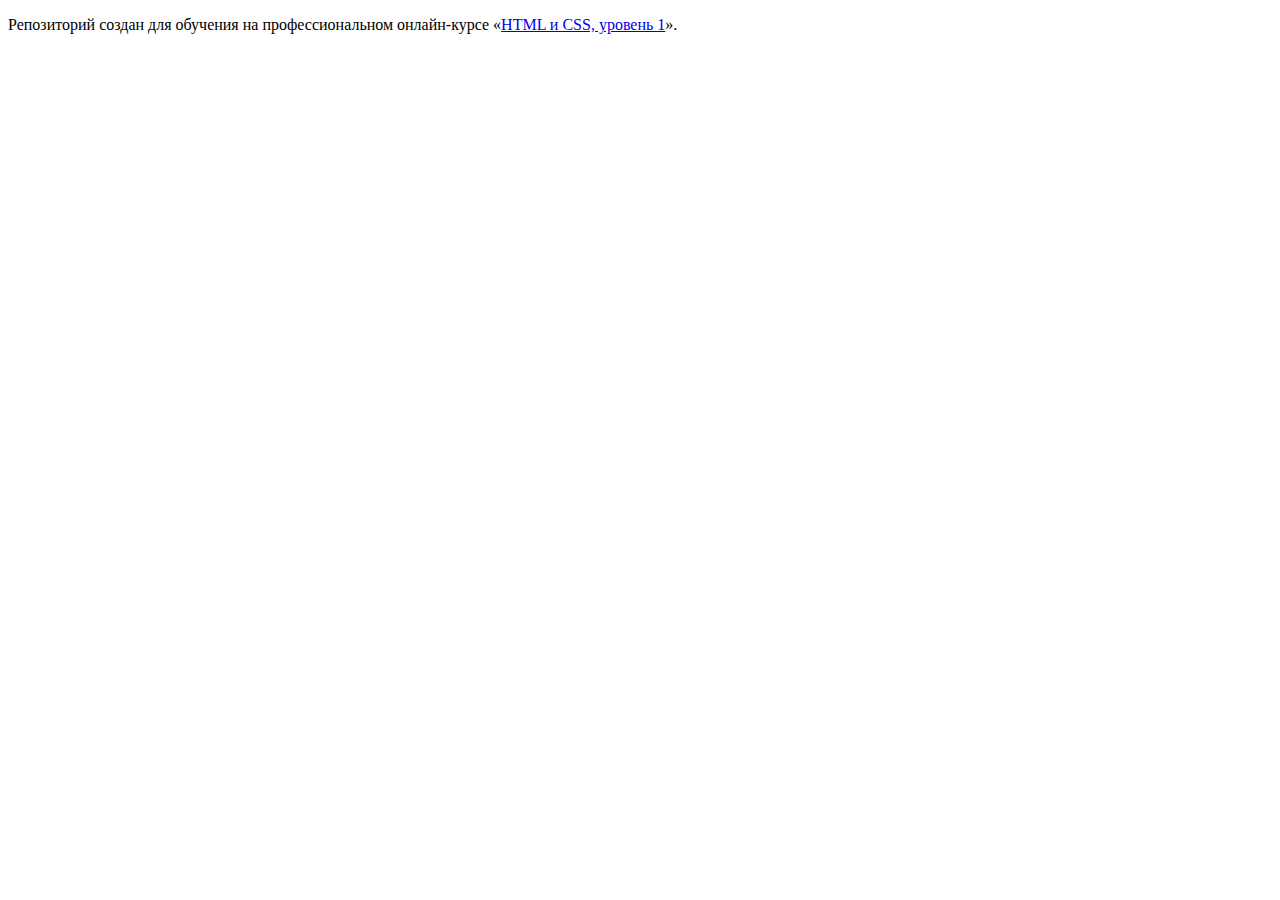
==== index.html @ 591a8232 ":hatching_chick:" ====
<!DOCTYPE html>
<html lang="ru">
  <head>
    <meta charset="utf-8">
    <title>HTML Academy: Седона</title>
  </head>
  <body>

    <p>Репозиторий создан для обучения на профессиональном онлайн‑курсе «<a href="https://htmlacademy.ru/intensive/htmlcss">HTML и CSS, уровень 1</a>».</p>

  </body>
</html>
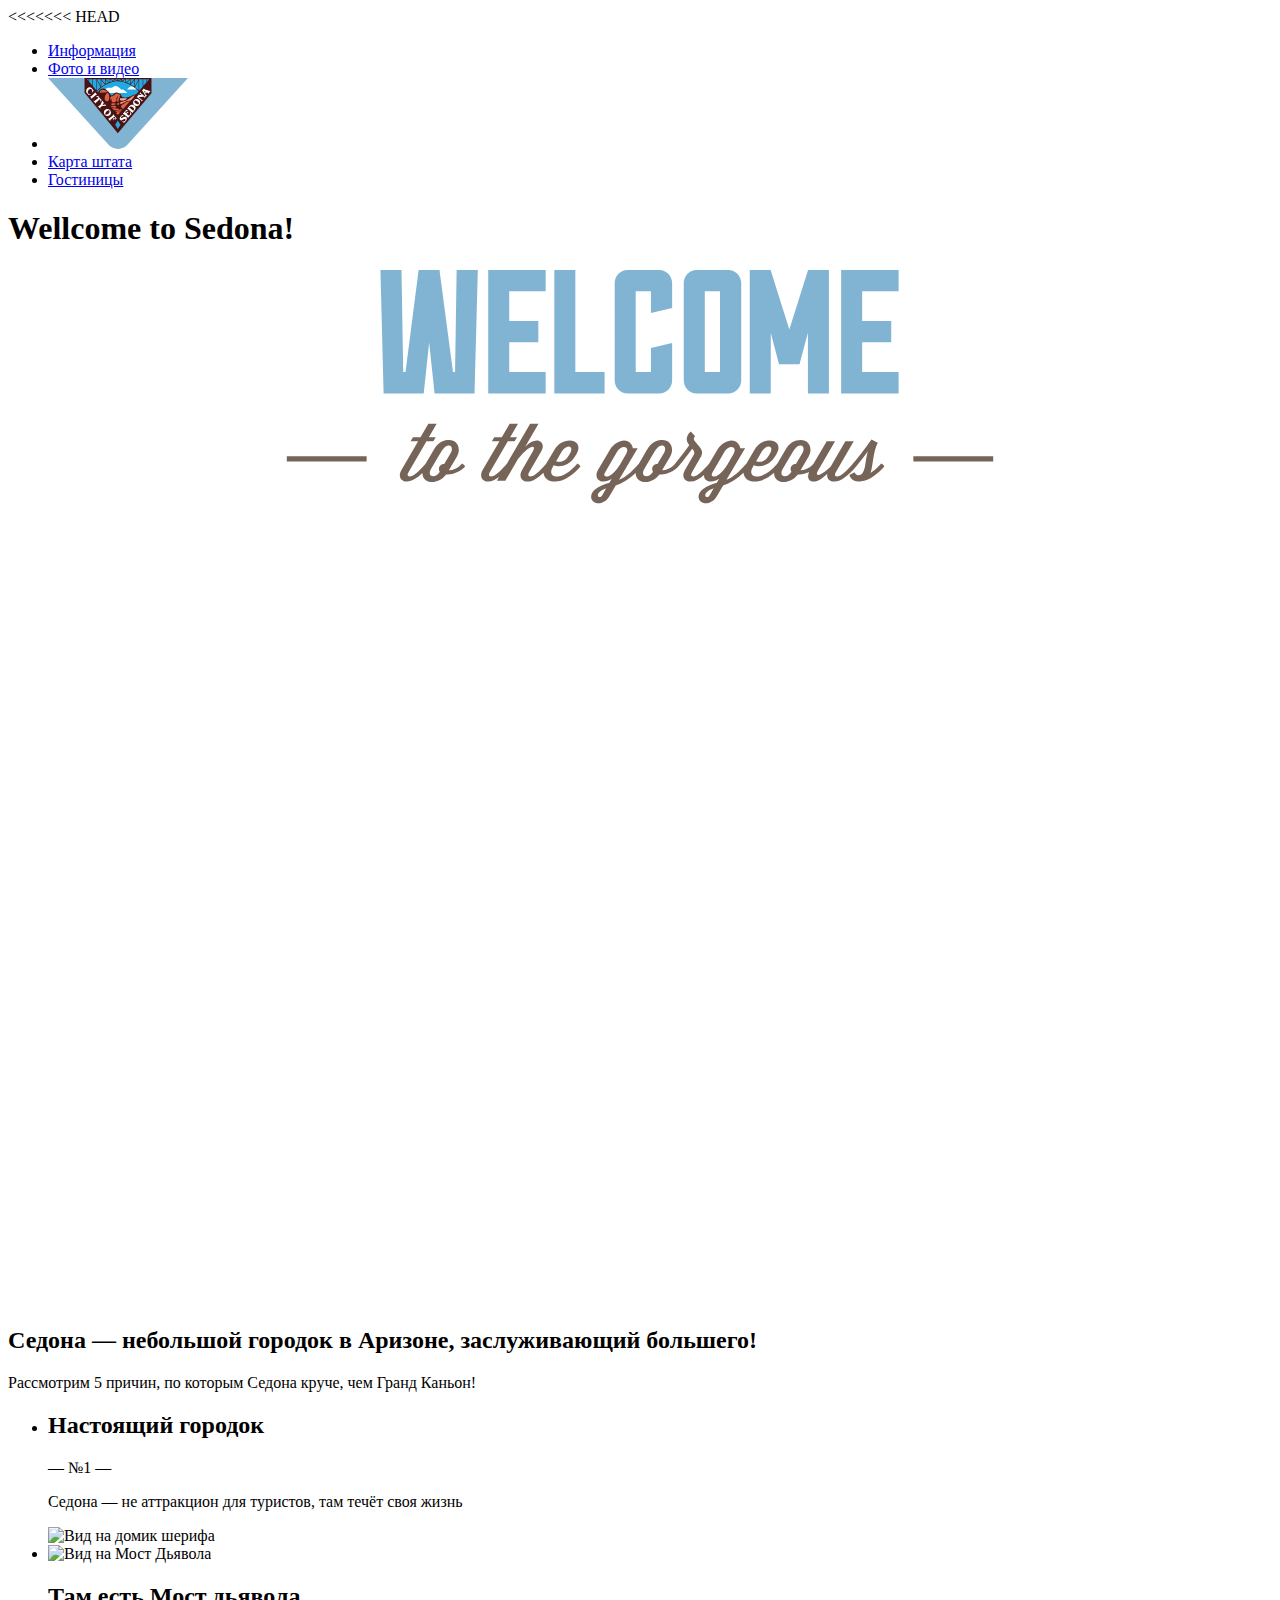
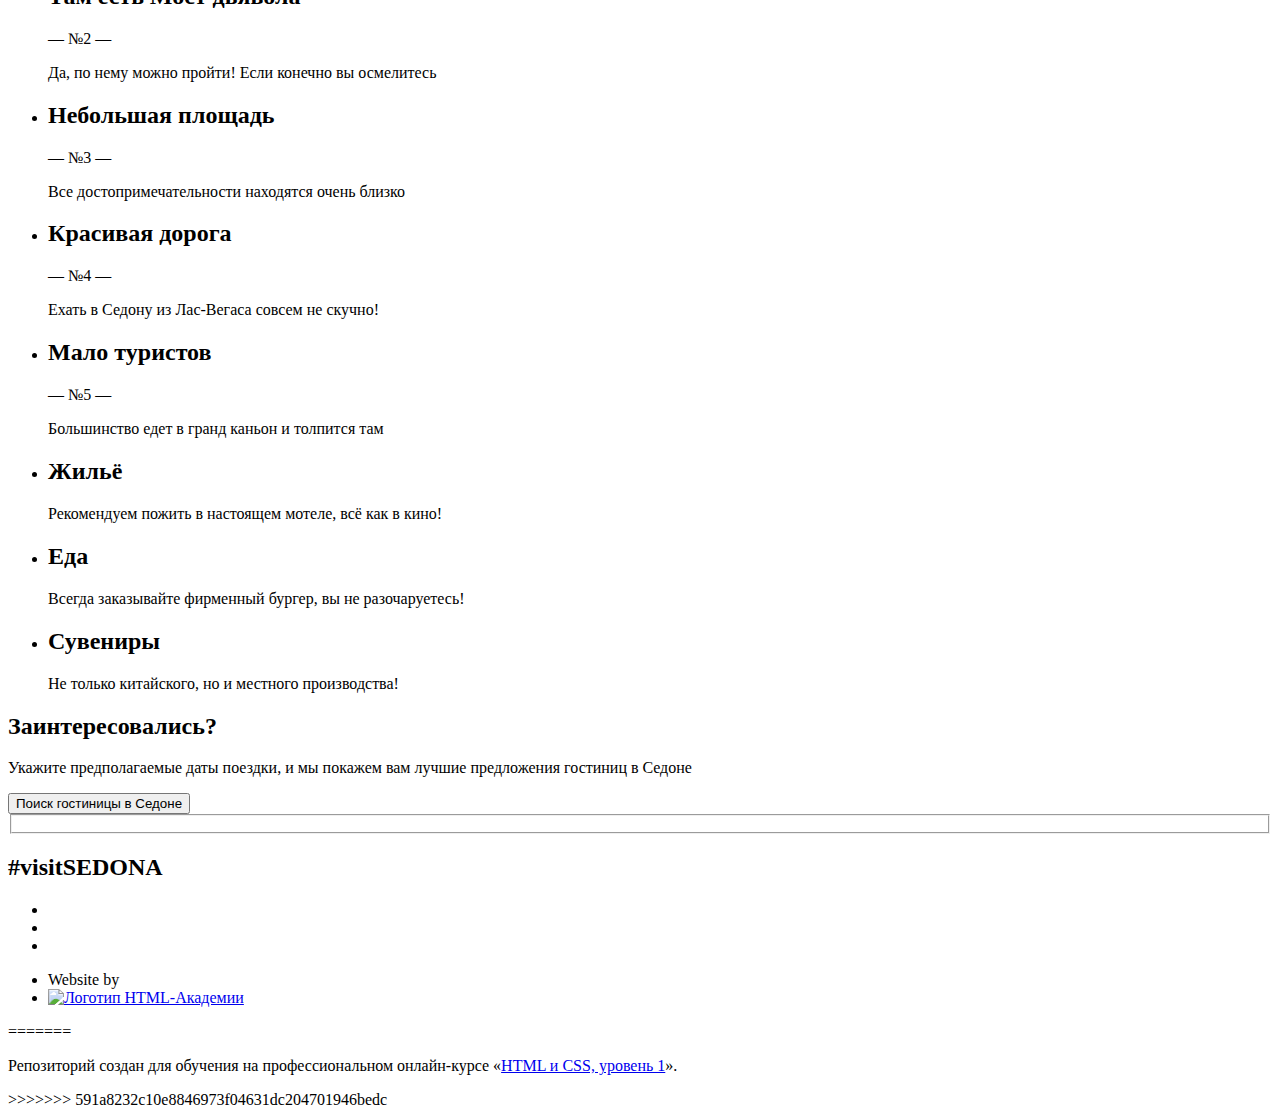
==== commit 1e31165c: "шрифты и лого" ====
--- a/index.html
+++ b/index.html
@@ -3,10 +3,140 @@
   <head>
     <meta charset="utf-8">
     <title>HTML Academy: Седона</title>
+<<<<<<< HEAD
+    <link rel="stylesheet" href="css/style.css">
+  </head>
+  <body>
+  	<header>
+  		<nav class="main-nav do-center">
+	  		<ul>
+	  			<li>
+	  				<a href="#">Информация</a>
+	  			</li>
+	  			<li>
+	  				<a href="#">Фото и видео</a>
+	  			</li>
+	  			<li>
+		  			<a class="sedona-logo" href="index.html">
+		  				<svg viewBox="0 0 138 70" xmlns="http://www.w3.org/2000/svg" width="140" height="71">
+						  <path d="M138 0H0l59.51 65.68c5.22 5.761 13.76 5.761 18.98 0z" fill="#81b3d3"/>
+						  <path d="M36.687.457l32.148 37.879 32.02-37.65z" fill="#23a9e1"/>
+						  <path d="M61.1 14.719h17.32c-1.29-.8-4.355-4.582-6.043-3.176-.137.115-4.871-5.744-7.982-2.921-2.713 2.466-3.973-.323-7.048 1.63-3.505 2.318 2.026 3.684 3.753 4.467m26.73-3.478l-9.86.054c3.896-4.5 5.647-4.018 9.86-.054" fill="#fff"/>
+						  <path d="M97.622 3.588V1.154h2.08zm-49.245 9.41l.09.083c.024-.024 2.327-2.511 5.983-4.964 3.367-2.259 8.592-4.944 14.383-4.912 5.778.028 11.077 2.722 14.506 4.977 3.665 2.41 6.027 4.84 6.132 4.95l-2.515 2.945c-4.488.616-7.702 3.945-12.077 3.217-2.205-.366-2.271-1.632-2.902-2.893-.484-.969-1.256-.846-2.263-1.24-.937-.366-1.479-1.128-3.351-.688-1.642.385-1.822 2.933-3.865 2.787-1.096-.079-1.175-1.621-2.755-3.596-4.09-4.915-7.892-4.235-10.547.308l19.638 23.33zM40.011 1.153V3.06l-1.604-1.906zm53.876 0h3.227v3.03L93.887 7.96zM89.832 12.61V1.154h3.546v7.404l-3.5 4.098a.966.966 0 0 0-.046-.046m-.508-10.389v9.894a41.051 41.051 0 0 0-3.557-2.986zm-4.165-.358v6.819c-.463-.334-.95-.673-1.465-1.012-.664-.438-1.4-.892-2.194-1.34zm-4.312-.133v4.24a32.83 32.83 0 0 0-3.12-1.474zm.508-.576h3.727l-3.727 4.55zm4.312 0H89.3l-3.634 7.06zm-8.797 0h3.86L77.2 4.282c-.109-.042-.221-.081-.331-.122V1.154zm-.509.417v2.403a25.927 25.927 0 0 0-3.1-.887zm-4.203.042v1.26a21.458 21.458 0 0 0-2.179-.252zm-6.766-.039l2.248 1.042c-.762.043-1.512.13-2.248.253zm-4.12-.003l3.065 1.498c-1.06.229-2.083.528-3.066.875zm3.61 1.2l-3.304-1.617h3.305zm3.566-.342l-2.754-1.275h2.754zm.609-1.275h2.881l-2.881 1.334zm3.759 0h3.24l-3.24 1.584zM60.405 4.265l-3.51-3.11h3.869V4.13l-.359.135m-3.618-2.527l3.093 2.741a31.493 31.493 0 0 0-3.093 1.489zm-4.312.128l3.64 4.48a35.89 35.89 0 0 0-3.64 2.41zm-4.165.358l3.586 6.974a37.772 37.772 0 0 0-3.586 3.151zm3.656 6l-3.634-7.07h3.634zm4.312-2.485l-3.726-4.585h3.726zM43.747 7.497L40.52 3.664v-2.51h3.227zm.508-6.343H47.8v11.16l-3.546-4.212zm24.8-1.153H36v14.582L68.836 54.52l.22-.275L102 15.04V0z" fill="#491213"/>
+						  <path d="M66.227 46.026l2.61-4.22 2.598 4.22-2.598 4.23z" fill="#23a9e1"/>
+						  <path d="M74.218 30.556c-3.433-2.02-2.564-3.523.23-4.925 1.462-.734 4.754-3.38 6.133-2.499l-6.363 7.424m-2.334 2.517c-2.046-.095-4.33-.365-6.262.055 1.207.302 4.151 1.165 1.41 1.894.983 1.407 2.578 1.317 3.624.082-.425-.209-.655-.466-1.007-.686 1.085-.196 2.1-.822 2.235-1.345m1.235-1.574c-.933-.796-1.877-.84-2.746 0-1.165-2.137-5.4-1.421-7.379-1.72 1.065 2.614 9.65 3.102 10.124 1.72m-6.773-2.151c-1.565-.485-6.84-.364-3.388-1.794 1.065-.441 6.593.063 3.388 1.794m1.912-3.03c-.477-1.077.365-2.36 1.74-1.428 1.199.813-.552 2.017-1.74 1.428m-2.836.091c-2.265.679-5.273-.784-1.63-1.52 2.261-.456 4.666.506 1.63 1.52.091-.027-.084.028 0 0m-2.665-6.234c-.545 1.624-1.533 1.927-1.423-.045.126-2.274 1.609-1.729 3.2-2.6 1.324-.726 2.038-3.385 4.31-1.795 1.014.71 2.176.116 2.5 1.19-.016-.054-2.95 6.692-1.318 6.692-3.22 0-1.8-3.845-.568-6.426-1.198.574-3.143 4.341-1.546 4.961-.831 1.095-3.372 2.561-4.696 1.492-1.006-.81-.447-2.158-.459-3.47m-3.963 2.811c-5.596-.046-1.813-8.648.091-8.128 2.19.696 1.944 8.194-.091 8.128m-6.17-8.146c-2.624-.109-1.526-2.567.257-3.121 1.695-.528 5.25 1.114 6.39 2.205-1.808.555-4.146.476-6.134.568-.146-2.026-.62-1.32-.512.348" fill="#dc6243"/>
+						  <path d="M71.774 25.832c-2.908-2.987 4.342-2.712 5.51-3.763.85.284 6.99-5.377 8.485-5.025-1.074 1.26-3.388 5.282-5.047 5.282-1.275 0-2.565-.19-3.552.718-1.444 1.33-3.837 2.006-5.396 2.788" fill="#f49774"/>
+						  <path d="M72.727 22.18c-1.592.856-3.098-2.536-.349-2.206 1.826.22 3.676-.154 5.42.147-1.251 1.487-3.056 2.306-5.071 2.059" fill="#f4b1a4"/>
+						  <path d="M51.113 20.935c.333.401.578.834.523 1.374-.038.375-.607 1.006-.175 1.198l1.455-1.84c-.39-.098-3.482-3.796-3.532-4.201l-2.051 1.126c.106.429.84.003 1.203.03.538.038.926.363 1.268.747-1.12.94-3.85 3.257-4.138 3.305-.146.023-.706-.39-.714-.037-.004.17.553.659.659.786l1.447 1.722c.401-.183-.072-.475.133-.807.15-.243 3.181-2.77 3.922-3.403m-3.423-4.531c.287-.062.405.282.622-.036l-1.59-1.894c-.241-.287-.546-.595-.459.012.058.409-3.969 3.677-4.215 3.778-.31.128-.492-.27-.72.063.475.564.948 1.129 1.424 1.693.16.19.309.397.485.573.22.22.135-.437.145-.38-.06-.333.342-.616.555-.797 1.004-.884 3.505-2.979 3.753-3.012m-5.694-.595c-1.147.34-2.37-.107-2.731-1.326-.353-1.191.398-2.439 1.344-3.117.935-.67 2.33-.63 2.84.544.224.52.102 1.108-.061 1.625-.105.328-.388.649.035.836.56-.711 1.118-1.421 1.676-2.133-.684-.41-.985-1.092-1.493-1.684-.572-.696-1.34-1.35-2.26-1.483-1.864-.264-3.62 1.66-3.762 3.405-.089.946.242 1.849.808 2.597.487.645 1.213 1.054 1.581 1.788.17.062 1.756-.67 2.133-.815-.033-.072-.057-.178-.11-.237-.494.146 0 0 0 0m25.512 23.636c-.747-.499-2.613-3.044-2.969-3.468l-.213-.253c-.007-.01-.185.145-.16.124-.112.094.086.372-.034.56-.515.806-3.738 3.236-3.905 3.352-.36.25-.756-.103-.967.206.467.554 1.805 2.3 1.96 2.325.311.05.096-.53.136-.649.08-.24 1.71-1.588 2.304-2.084.218-.183.447.276.577.468.212.315.307.65.193 1.019-.075.24-.465.597-.162.762.402-.47 1.533-1.788 1.696-1.98.164-.19-.367-.023-.304-.056-.24.124-.466.153-.69-.018-.063-.047-.707-.702-.643-.757.28-.235.623-.625.984-.714.56-.138 1.027.984 1.11 1.382.078.375.067.77-.05 1.136-.08.251-.316.452.012.604l1.383-1.896a.463.463 0 0 1-.258-.063c-.083-.056.09.045 0 0m-9.227-8.921a3.35 3.35 0 0 0-1.977.793c-1.43 1.203-1.616 3.275-.492 4.753 1.292 1.702 3.374 1.895 5.059.694 1.43-1.205 1.612-3.282.5-4.766-.758-1.01-1.932-1.54-3.09-1.474zm1.19 1.386c.949-.108 1.503.799 1.099 1.768-.42.98-1.43 1.989-2.424 2.38-1.18.465-2.011-.537-1.531-1.657.422-.984 1.43-1.983 2.426-2.38.15-.059.294-.095.43-.11zm-2.783-4.63c.308.038.601.356.824.027l-1.447-1.712c-.386.174.03.356-.126.63-.158.277-1.662.507-2.062.578.146-.418.58-1.698.752-1.84.353-.29.573.28.832-.092l-1.78-2.112c-.2-.238-.362-.667-.636-.441.024-.02.003.955-.058 1.125-.056.153-.608 2.361-1.25 2.901-.32.27-1.453 1.256-1.755 1.362-.35.122-.535-.389-.792-.025l1.617 1.92c.082.096.391.56.498.58.339.06.04-.58.074-.706.098-.28 1.623-1.765 2.27-1.856.948-.133 2.077-.455 3.039-.34.22.027-.229-.028 0 0m24.239 6.77c.124.421.194.865.14 1.305-.07.566-.636 1.898-1.411 1.519-.76-.373-1.425-1.122-2.07-1.657.52-.608.978-1.135 1.853-.84.24.08.446-.024.194-.17-.263-.153-2.022-1.276-2.117-1.169-.175.202.343.564.143.957-.148.29-.396.54-.605.79-.467-.394-1.248-.813-.685-1.464.352-.428.811-.76 1.361-.87.368-.075 1.195.252 1.302-.146-.705-.34-1.41-.677-2.115-1.016.115.52-2.173 2.937-2.681 3.548-.074.088-.427.395-.431.517-.006.278.403.062.427.054.315-.116 4.424 3.317 4.526 3.552.065.182-.144.373-.02.475-.006-.006.148.14.165.12.253-.304 2.936-3.88 3.489-4.036a239.664 239.664 0 0 1-1.537-2.372c-.383.168-.013.616.072.903m-4 4.352c-1.348-.87-3.633.83-3.976.994-.675.319-1.162-.353-.812-.975.304-.54.904-.801 1.5-.837.18-.01.875.128.946.017.084-.131.148-.142.028-.224-.557-.375-1.112-.75-1.667-1.126-.115.685-.9 1.121-1.348 1.585-.534.555-.987 1.253-.987 2.05 0 .736.441 1.39 1.089 1.726.737.384 1.505.076 2.158-.331.407-.255.814-.556 1.249-.76.646-.303 1.495-.041 1.267.824-.183.696-.876 1.337-1.56 1.519-.4.106-.825.07-1.216-.059-.28-.091-.645-.476-.799-.072l2.26 1.647c.068-.493.34-.708.706-1.015.477-.419.933-.858 1.294-1.383.753-1.1 1-2.638-.132-3.58m17.617-28.065a.222.222 0 0 0-.088.072l-.79.95-.814.982c-.168.204-.349.296-.025.467.543-.272 3.518 4.768 3.252 5.492-.47.244-4.49-3.283-4.598-3.516-.033-.095.178-.662-.136-.613-.149.023-.484.583-.578.697l-.577.695c.216.315.336-.013.623.028.249.05 1.198.864 1.456 1.08-.47.017-1.743.086-1.905.074-.586.073-.275-.431-.66-.605l-1.478 1.795-.86 1.043c-.035.042-.03.02.031.072.215.177.068.109.37.004.328-.115 4.256 3.2 4.398 3.369.245.292-.1.633.268.793l1.168-1.418c.059-.072.091-.066.013-.13-.277-.228-.309.138-.65.1-.346-.057-2.855-2.186-3.828-2.992l5.322-.197c.195-.007.74.581.695.79-.052.244-.301.361.034.515.311-.374.64-.746.945-1.125l.148-.184a.478.478 0 0 0 .135-.172l.11-.137c.275-.314 1.169-1.303 1.062-1.396-.3-.26-.446.302-.844-.035-.226-.162-.793-1.16-.935-1.402-.172-.292.394-.583.625-.727.504-.313 2.107-.767 2.26.227.025.167-.177.357-.055.457.028.024.133.156.176.105l2.142-2.576c-.063-.053-.135-.147-.21-.176-.474.473-5.466-1.52-5.83-1.795-.166-.066-.192-.673-.372-.611zm-.225 2.553c.764.318 1.526.638 2.287.96-.23.064-.447.166-.648.293h-.002a3.71 3.71 0 0 0-.621.495l-1.016-1.748zm-6.588 7.753c-1.107-.076-2.23.41-3.023 1.317-1.235 1.5-1.112 3.678.393 4.945 1.518 1.25 3.68.932 4.916-.55 1.232-1.496 1.147-3.68-.385-4.934a3.302 3.302 0 0 0-1.9-.778zm-1.449 1.559c.622.038 1.31.414 1.742.703.78.521 2.214 1.687 1.477 2.738.048-.058.083-.097-.05.07a.162.162 0 0 1-.018.018c-.8.84-2.18.063-2.924-.474-.745-.538-2.022-1.668-1.207-2.664.257-.314.607-.414.98-.391zm-3.127 4.28c-1.214-.067-2.403.496-3.299 1.576-.642.771-1.282 1.544-1.922 2.316.228.332.495-.078.827.113.283.163 4.053 3.312 4.115 3.485.106.297-.165.356.094.568.111.093 2.944-3.405 3.203-4.02.448-1.139.091-2.387-.82-3.175.073.06.177.145-.042-.037-.69-.518-1.427-.787-2.156-.827zm-1.053 1.58c.095.003.184.016.266.037 1.422.363 3.384 2.115 2.129 3.628-.156.193-.029.035-.432.422-.198.19-4.179-3.034-4.02-3.209.475-.521 1.396-.904 2.057-.879z" fill="#fff"/>
+						</svg>
+		  			</a>
+	  			</li>
+	  			<li>
+	  				<a href="#">Карта штата</a>
+	  			</li>
+	  			<li>
+	  				<a href="hotels.html">Гостиницы</a>
+	  			</li>
+	  		</ul>
+	  	</nav>
+  	</header>
+  	<main>
+  		<div class="sedona-view do-center">
+		  	<div>
+		  		<h1 class="visually-hidden">Wellcome to Sedona!</h1>
+		  		<svg class="sedona-view-letters" viewBox="0 0 458 352" xmlns="http://www.w3.org/2000/svg">
+				  <path d="M152.31 56.094l-2.845 4.875h-2.73l-.87 1.435h2.757l-6.068 10.383c-1.278 2.209-.377 4.247 2.061 4.247 1.754 0 3.691-1.304 5.557-3.073-.006 3.802 5.341 4.545 8.61.461h.666c1.8 0 4.644-1.09 6.184-2.896-.2-.404-.722-.861-1.128-1.033l-.205.228c-1.364 1.463-3.047 2.178-4.558 2.207l2.845-4.846c1.828-3.127.145-6.08-2.701-6.08-2.322 0-4.12.916-5.862 3.9l-1.48 2.553-1.237 2.09-.156.176c-2.176 2.496-4.298 4.475-5.633 4.475-.667 0-1.045-.46-.348-1.635l6.476-11.158h2.465l.872-1.436h-2.499l2.846-4.873zm7.531 7.836c.984.09 1.45 1.295.422 3.037l-2.204 3.727h-.145c-.987 0-1.77.804-1.77 1.779 0 .371.116.716.291 1.004l-.03.056c-1.422 2.41-4.879 1.951-3.079-1.146l2.294-3.928 1.451-2.437c.927-1.556 2.005-2.162 2.77-2.092zm21.933-7.84l-2.845 4.877H176.2l-.87 1.434h2.757l-6.069 10.383c-1.277 2.208-.376 4.246 2.062 4.246 1.223 0 2.538-.637 3.853-1.621l-.778 1.334h3.046l4.588-7.887c4.644-5.767 6.706-5.02 5.399-2.81l-3.92 6.74c-1.278 2.21-.377 4.248 2.061 4.248 1.796 0 3.788-1.37 5.693-3.205.146 1.857 1.667 3.205 4.09 3.205 3.423 0 6.82-2.64 9.316-5.508-.197-.403-.719-.861-1.126-1.033l-.203.226c-2.178 2.497-4.964 4.475-7.082 4.475-1.86 0-2.964-1.146-1.57-3.555l.29-.52c1.946.805 5.604.431 7.868-3.44l.437-.747c1.625-2.753.058-4.818-2.41-4.818-2.439 0-4.383 1.263-5.66 3.441l-2.93 4.965-.176.2c-2.177 2.494-4.295 4.472-5.631 4.472-.666 0-1.046-.46-.35-1.635l4.355-7.543c1.306-2.265.06-3.9-1.624-3.9-1.307 0-2.702.717-4.21 2.265l4.818-8.289h-3.019l-8.423 14.438-.17.19c-2.176 2.496-4.297 4.474-5.633 4.474-.667 0-1.044-.46-.346-1.635l6.472-11.158h2.467l.872-1.433h-2.496l2.845-4.875zm21.312 8.242c.969-.057 1.501.86.489 2.604l-.437.746c-1.45 2.438-3.397 2.38-4.53 1.978l1.946-3.357c.763-1.292 1.78-1.926 2.532-1.97zm44.318-5.463c-1.714 1.52-1.858 3.214-.783 4.59l.262.344c-1.335 1.865-3.135 4.387-5.11 6.684l.002.003-.203.229c-1.365 1.461-3.046 2.18-4.558 2.209l2.843-4.848c1.83-3.126.147-6.08-2.7-6.08-2.32 0-4.12.918-5.86 3.9l-1.484 2.553-1.238 2.092-.154.176c-2.497 2.84-4.643 4.671-7.025 5.676l6.763-11.414h-1.77c0-1.234-1.276-2.87-3.164-2.87-1.624 0-3.89 1.265-5.168 3.444l-4.238 7.227c-1.278 2.208-.378 4.246 2.06 4.246.843 0 1.86-.374 2.877-1.004l-.843 1.404c-4.064 1.233-6.62 2.868-6.62 5.106 0 2.869 4.442 3.471 6.62-.2l2.292-3.93c2.416-.743 4.783-2.147 7.24-4.464-.021 3.817 5.337 4.567 8.61.476h.668c1.8 0 4.645-1.089 6.184-2.896 1.449-1.664 2.58-3.155 4.99-6.395l.405.489c.377.487.525 1.09.175 1.691l-3.193 5.479c-1.28 2.21-.379 4.246 2.061 4.246 1.53 0 3.204-.995 4.842-2.422-.05 1.386.887 2.422 2.619 2.422.84 0 1.857-.373 2.874-1.004l-.842 1.402c-4.065 1.233-6.616 2.868-6.616 5.106 0 2.869 4.44 3.47 6.616-.2l2.292-3.93c2.46-.758 4.87-2.206 7.377-4.599.136 1.868 1.658 3.225 4.09 3.225 2.458 0 4.899-1.363 7.004-3.19-.117 3.905 5.31 4.703 8.612.578h.668c.945 0 2.175-.308 3.357-.853-.813 2.073-.066 3.465 1.661 3.465 1.656 0 3.513-1.492 4.964-2.868-.29 1.605.667 2.868 2.584 2.868 2.496 0 5.37-2.637 7.868-5.506l-.002-.002c1.712-1.952 3.223-4.043 4.298-5.448-1.19 3.096-.555 8.66-3.426 8.66-1.016 0-1.42-1.09-1.42-1.09l-1.89.975s.551 2.412 3.31 2.412c.29 0 .552-.03.84-.06.03 0 .061-.027.091-.027 3.076-.4 6.124-2.81 8.388-5.42-.173-.459-.696-.918-1.13-1.034l-.203.229a18.852 18.852 0 0 1-3.63 3.24c.957-2.84.755-7.2 2.614-11.014l-2.264-1.205c-1.25 1.693-3.977 5.593-6.706 8.748v.002l-.203.229c-2.176 2.496-4.295 4.472-5.631 4.472-.667 0-1.045-.459-.347-1.634l6.444-11.158h-3.02l-5.37 9.265c-2.293 2.064-4.062 3.212-4.644 2.953-.754-.314 0-1.433.378-2.064l5.893-10.152h-3.02l-4.734 8.092-.199.226c-1.364 1.463-3.047 2.18-4.558 2.21l2.845-4.849c1.828-3.127.15-6.08-2.699-6.08-2.323 0-4.123.918-5.864 3.903l-1.482 2.55-1.237 2.09-.155.178c-2.176 2.496-4.964 4.473-7.083 4.473-1.858 0-2.96-1.146-1.567-3.555l.29-.518c1.944.804 5.604.43 7.867-3.443l.438-.746c1.623-2.754.058-4.819-2.41-4.819-2.44 0-4.387 1.265-5.663 3.444l-2.926 4.965-.175.197c-2.499 2.84-4.645 4.673-7.028 5.678l6.764-11.416h-1.772c0-1.234-1.277-2.868-3.164-2.868-1.625 0-3.889 1.263-5.167 3.442l-2.896 4.937-.008-.004-.203.23c-2.176 2.495-4.298 4.474-5.634 4.474-.667 0-1.042-.46-.346-1.635l3.018-5.22c1.045-1.807.551-2.87-.437-4.046l-1.683-2.01c-.435-.545-.435-1.146.175-1.72zm-10.294 5.06c.984.09 1.451 1.296.424 3.038l-2.204 3.727h-.147c-.986 0-1.77.804-1.77 1.779 0 .371.116.716.29 1.004l-.028.056c-1.422 2.41-4.878 1.951-3.078-1.146l2.292-3.928 1.453-2.437c.928-1.556 2.004-2.162 2.768-2.092zm50.158 0c.984.09 1.453 1.296.426 3.038l-2.206 3.727h-.147c-.986 0-1.768.804-1.768 1.779 0 .371.116.716.289 1.004l-.03.056c-1.421 2.41-4.875 1.951-3.075-1.146l2.292-3.928 1.451-2.437c.927-1.556 2.003-2.162 2.768-2.092zm-11.7.405c.968-.057 1.497.859.485 2.602l-.435.746c-1.451 2.438-3.397 2.38-4.53 1.978l1.948-3.355c.762-1.292 1.78-1.926 2.532-1.97zm-52.403.201c1.023-.006 1.678.884.845 2.4l-2.292 3.96c-1.83 2.897-3.66 4.3-4.938 4.3-.667 0-1.045-.459-.349-1.634l4.212-7.256c.71-1.217 1.727-1.765 2.522-1.77zm38.923 0c1.023-.006 1.678.884.845 2.4l-2.292 3.96c-1.828 2.897-3.66 4.3-4.936 4.3-.667 0-1.043-.459-.349-1.634l4.21-7.256c.71-1.217 1.727-1.765 2.522-1.77zM216.75 79.443l-1.364 2.407c-.638 1.118-1.654.947-1.654.144 0-.774.727-1.662 3.018-2.55zm38.925 0l-1.362 2.407c-.64 1.118-1.656.947-1.656.144 0-.774.726-1.662 3.018-2.55zm-154.65-11.612h28.922v1.95h-28.922zm227.03 0h28.922v1.95h-28.922z" fill="#766458"/>
+				  <path d="M322.7 37.364V45.1h-20.816V.353H322.7v7.671h-13.201v10.803h10.535v7.67h-10.535v10.867zM289.908.354h7.551v44.747h-7.616v-21.99l-3.047 11.378h-7.425l-2.982-11.378v21.99h-7.617V.354h7.552l6.791 21.605zm-31.909 7.67h-5.523v29.34H258zm2.982-7.67c2.54 0 4.698 2.109 4.698 4.731V40.37c0 2.557-2.158 4.73-4.698 4.73h-11.424c-2.6 0-4.696-2.173-4.696-4.73V5.085c0-2.621 2.096-4.73 4.696-4.73zm-28.01 28.252l7.678-1.79v13.552c0 2.557-2.157 4.73-4.696 4.73h-11.425c-2.6 0-4.695-2.173-4.695-4.73V5.084c0-2.622 2.095-4.73 4.695-4.73h11.423c2.54 0 4.697 2.108 4.697 4.73v9.077l-7.678 1.79V8.023h-5.522v29.34h5.522zm-16.801 8.758V45.1h-18.213V.353h7.616v37.01zm-21.346 0V45.1h-20.816V.353h20.816v7.67h-13.2v10.804h10.535v7.67h-10.535v10.866zM162.564.354h7.677L169.037 45.1h-14.47l-1.968-18.474-1.967 18.474h-14.533L134.957.354h7.616l.635 37.01h.824l4.76-37.01h7.552l4.888 37.01h.762z" fill="#81b3d3"/>
+				  <path d="M380.74 213.95l25.432-73.974h25.2l25.664 73.974H436.83l-3.716-13.355h-28.568l-3.832 13.355zm35.652-52.142l-7.548 24.503h20.09l-7.549-24.503a200.681 200.681 0 0 1-1.161-3.6 85.695 85.695 0 0 1-.813-3.832c-.155-.465-.271-.89-.348-1.278-.078-.464-.155-.89-.233-1.277-.077.387-.193.813-.348 1.277-.077.387-.155.813-.232 1.278-.078.155-.116.31-.116.464 0 .078-.04.194-.117.349a42.821 42.821 0 0 1-.812 3.367 49.862 49.862 0 0 1-.813 3.252zm-117.68 52.142v-73.974h19.51l27.871 37.974a37.228 37.228 0 0 1 1.974 3.484 53.506 53.506 0 0 1 1.974 3.6l1.394 3.02c.464 1.006.929 1.973 1.393 2.902a23.097 23.097 0 0 0-.348-2.438c-.077-.774-.155-1.587-.232-2.439a91.7 91.7 0 0 1-.349-4.761 99.816 99.816 0 0 1-.116-4.994v-36.348h19.393v73.974h-19.393l-28.103-38.206c-.774-.929-1.51-2.013-2.206-3.251a65.83 65.83 0 0 1-1.974-4.065 103.301 103.301 0 0 0-1.394-2.903 50.987 50.987 0 0 0-1.161-2.787c.387 2.4.697 4.839.929 7.316s.342 4.955.348 7.432v36.464zm-88.009-54.984c3.561-6.58 8.516-11.613 14.864-15.097s12.968-5.226 19.858-5.226c.929 0 1.858.039 2.787.116 1.007.078 1.974.155 2.903.233a41.113 41.113 0 0 1 8.478 2.09 39.444 39.444 0 0 1 8.129 3.948c5.497 3.562 9.755 8.323 12.774 14.284 3.019 5.884 4.529 12.04 4.529 18.464 0 .774-.039 1.587-.116 2.439 0 .774-.078 1.548-.233 2.323a27.068 27.068 0 0 1-.929 4.877 36.028 36.028 0 0 1-1.51 4.645c-3.251 7.51-8.322 13.355-15.212 17.535-6.89 4.103-14.13 6.155-21.716 6.155a11.48 11.48 0 0 1-1.626-.116h-1.51a46.946 46.946 0 0 1-7.897-1.394 37.927 37.927 0 0 1-7.432-2.903c-6.503-3.406-11.613-8.245-15.329-14.516-3.716-6.348-5.574-12.929-5.574-19.742 0-1.006.039-2.013.116-3.02.077-1.006.232-2.05.465-3.135a43.647 43.647 0 0 1 1.625-6.039 36.922 36.922 0 0 1 2.555-5.922zm52.839 26.593c.232-.774.426-1.587.58-2.439.233-.851.388-1.703.465-2.555.078-.541.116-1.083.116-1.625.078-.542.116-1.046.116-1.51a8.46 8.46 0 0 0-.116-1.394v-1.393c-.387-3.33-1.393-6.542-3.02-9.639-1.625-3.097-3.87-5.497-6.735-7.2-.774-.387-1.548-.735-2.322-1.045s-1.549-.58-2.323-.813a24.028 24.028 0 0 0-2.322-.348 11.816 11.816 0 0 0-2.323-.233c-3.948 0-7.587 1.24-10.916 3.717-3.329 2.477-5.652 5.767-6.968 9.87l-.232.465v.464a18.358 18.358 0 0 0-.58 2.207c-.155.697-.31 1.432-.465 2.206l-.232 1.626v2.439c0 .232.038.503.116.813.232 4.103 1.47 8.013 3.716 11.729 2.322 3.638 5.497 6.038 9.522 7.2l1.394.464c.464.078.968.155 1.51.232l1.393.233h1.394c4.103 0 7.78-1.2 11.032-3.6 3.329-2.478 5.729-5.768 7.2-9.871zm-82.156 21.423c-3.639 2.477-7.587 4.18-11.845 5.11s-8.555 1.51-12.89 1.742a59.574 59.574 0 0 1-3.716.116h-23.806v-73.974h25.084c1.239 0 2.439.038 3.6.116 4.18.232 8.284.813 12.31 1.742a30.348 30.348 0 0 1 11.264 5.11c4.335 3.019 7.703 7.006 10.103 11.96 2.4 4.955 3.755 10.064 4.064 15.33.078.464.117.928.117 1.393v2.903c-.233 5.497-1.549 10.8-3.949 15.91s-5.845 9.29-10.335 12.542zm-32.4-9.639c.232 0 .465.039.697.116h.813c.31 0 .58.04.813.117h3.135c.852-.078 1.665-.155 2.439-.233a30.62 30.62 0 0 0 5.922-1.045c1.936-.542 3.678-1.355 5.226-2.439 2.478-1.78 4.297-4.18 5.458-7.2a25.722 25.722 0 0 0 1.858-9.638v-.93c0-.309-.038-.619-.116-.928a23.144 23.144 0 0 0-2.09-8.478c-1.239-2.787-2.942-4.993-5.11-6.62a13.34 13.34 0 0 0-5.458-2.67 30.682 30.682 0 0 0-6.039-.813h-7.548zm-79.91 16.606v-73.974h45.406v16.142H88.934v12.89h24.039v15.794H88.934v12.542h25.548v16.606zM9.673 190.115c.077.078.116.155.116.233.078 0 .155.038.232.116 2.09 2.322 4.452 4.49 7.084 6.503 2.632 1.935 5.652 2.98 9.058 3.135.078 0 .155.04.232.117h.349c.077 0 .155.038.232.116h1.277c.388-.078.736-.155 1.046-.233a9.692 9.692 0 0 0 3.484-1.393c1.16-.697 2.051-1.549 2.67-2.555l.233-.465.232-.464c.155-.542.271-1.045.349-1.51.077-.464.116-.89.116-1.277 0-2.09-.93-3.832-2.787-5.226a19.948 19.948 0 0 0-5.807-3.368 16.805 16.805 0 0 0-2.439-.696 31.442 31.442 0 0 0-2.206-.581h-.232c-.078-.077-.155-.116-.232-.116a37.998 37.998 0 0 1-10.684-4.413c-3.33-2.09-5.613-5.071-6.852-8.942a100.03 100.03 0 0 1-.697-2.439 27.873 27.873 0 0 1-.348-2.67 3.412 3.412 0 0 1-.116-.814v-2.787c.077-.619.193-1.238.348-1.858a25.49 25.49 0 0 1 1.161-4.645c.542-1.548 1.239-2.942 2.09-4.18 2.478-4.104 5.652-7.046 9.523-8.826 3.949-1.781 8.052-2.671 12.31-2.671 1.007 0 2.013.077 3.02.232a46.31 46.31 0 0 1 3.251.348 39.742 39.742 0 0 1 8.245 2.323c2.787 1.084 5.342 2.361 7.665 3.832l-6.387 14.284a44.641 44.641 0 0 0-6.62-4.064c-2.322-1.162-4.838-1.742-7.548-1.742h-.93c-1.78.232-3.444 1.045-4.993 2.438-1.548 1.316-2.322 2.749-2.322 4.297v.697c.077.232.193.464.348.697.155.542.426 1.045.813 1.51.387.464.813.89 1.277 1.277.852.697 2.09 1.355 3.717 1.974 1.625.542 3.329 1.084 5.11 1.626 1.47.387 2.902.774 4.296 1.161 1.394.31 2.555.62 3.484.93 4.335 1.548 7.587 4.141 9.755 7.78 2.167 3.561 3.29 7.355 3.367 11.38v.581c0 .465-.038.93-.116 1.394v1.277c-.464 4.026-1.78 7.858-3.948 11.497-2.09 3.639-4.916 6.426-8.477 8.362a37.058 37.058 0 0 1-4.065 1.625 82.48 82.48 0 0 1-4.18 1.046 26.86 26.86 0 0 1-3.484.464 25.487 25.487 0 0 1-3.368.232h-1.278c-4.645-.154-9.212-1.161-13.703-3.02-4.49-1.935-8.477-4.49-11.96-7.664zm341.58 147.12c0-.294.057-.586.17-.877.112-.293.28-.556.503-.792a2.59 2.59 0 0 1 .827-.572c.325-.146.69-.22 1.095-.22.45 0 .882.084 1.298.252.414.17.77.41 1.061.727.247.292.437.64.572 1.044.136.404.202.83.202 1.281 0 .85-.151 1.639-.455 2.358a5.98 5.98 0 0 1-1.296 1.92 5.745 5.745 0 0 1-.843.691 9.289 9.289 0 0 1-.893.54c-.28.144-.52.264-.726.352a8.345 8.345 0 0 0-.37.17l-1.35-1.99c.25-.09.524-.207.828-.352.303-.146.59-.326.857-.539a2.93 2.93 0 0 0 .676-.76c.18-.292.28-.629.304-1.01-.65 0-1.225-.19-1.72-.574-.493-.38-.74-.931-.74-1.649m7.837 0c0-.293.057-.586.167-.877.113-.293.282-.556.506-.792.227-.235.5-.428.825-.572.327-.145.69-.22 1.096-.22.45 0 .883.084 1.297.252.417.17.77.41 1.061.727.25.292.44.64.574 1.044.134.405.202.831.202 1.281a6 6 0 0 1-.455 2.358 6.013 6.013 0 0 1-1.298 1.92 5.66 5.66 0 0 1-.845.691 8.11 8.11 0 0 1-.893.54c-.28.145-.52.264-.725.352a9.727 9.727 0 0 0-.37.17l-1.348-1.99c.247-.089.52-.207.825-.352.304-.146.59-.326.86-.539.268-.214.494-.467.673-.76.181-.292.282-.628.304-1.01a2.72 2.72 0 0 1-1.719-.574c-.49-.38-.737-.931-.737-1.648M94.53 278.519c0 .291-.057.584-.17.875a2.38 2.38 0 0 1-.503.793 2.642 2.642 0 0 1-1.923.792 3.42 3.42 0 0 1-1.297-.252 2.924 2.924 0 0 1-1.06-.725 3.122 3.122 0 0 1-.573-1.045 4.03 4.03 0 0 1-.202-1.28c0-.852.152-1.64.455-2.36a5.996 5.996 0 0 1 1.297-1.92 5.51 5.51 0 0 1 .844-.69 8.79 8.79 0 0 1 .893-.54c.28-.144.522-.263.725-.352.203-.087.326-.145.37-.167l1.348 1.988a9.538 9.538 0 0 0-.825.352c-.303.146-.59.325-.86.539-.27.213-.493.466-.673.758-.18.292-.28.63-.303 1.013.65 0 1.224.19 1.718.572.492.381.74.93.74 1.649m-7.837 0a2.456 2.456 0 0 1-.673 1.67 2.602 2.602 0 0 1-.826.571c-.326.146-.692.22-1.096.22a3.41 3.41 0 0 1-1.298-.252 2.935 2.935 0 0 1-1.06-.726 3.09 3.09 0 0 1-.573-1.045 4.001 4.001 0 0 1-.202-1.28c0-.852.15-1.64.455-2.36a5.98 5.98 0 0 1 1.297-1.92c.247-.248.527-.477.843-.691.314-.212.612-.393.893-.54.28-.144.52-.262.724-.35.202-.091.327-.147.372-.17l1.347 1.988c-.248.09-.522.208-.826.353-.303.147-.59.326-.857.538a2.95 2.95 0 0 0-.676.759c-.179.292-.28.63-.302 1.012.65 0 1.224.19 1.718.573.493.382.74.93.74 1.65m245.35 56.874h3.815l11.842-20.636h-3.776zm-.18 1.488c-1.236 0-2.182.98-2.182 2.218s.946 2.18 2.181 2.18c1.232 0 2.217-.944 2.217-2.18s-.985-2.218-2.217-2.218m-26.352-5.527l1.09-1.888c4.36-6.068 7.339-4.397 5.994-2.107l-1.815 3.124c-1.13 1.962-4.434 3.342-5.269.871m25.092 2.98c-.218-.58-.872-1.163-1.417-1.307l-.255.292a23.583 23.583 0 0 1-4.542 4.104c1.198-3.596.943-9.118 3.268-13.95l-2.835-1.527c-1.56 2.143-4.976 7.084-8.392 11.081.006.01.016.018.021.025-.014-.006-.03-.02-.045-.025l-.253.292c-2.727 3.16-5.377 5.666-7.05 5.666-.834 0-1.634-.836-1.634-2.543v-1.562c2.652.327 5.45-1.418 7.23-4.504l1.016-1.743c3.522-6.03-2.217-8.03-6.068-4.504l5.375-9.337h-3.779l-10.775 18.695a2.991 2.991 0 0 0-.689-.457l-.256.292c-2.723 3.16-6.211 5.666-8.863 5.666-2.325 0-3.705-1.453-1.961-4.504l3.884-6.757c2.18-3.742 6.032-3.124 3.778.8l-.544.944h3.09l.545-.944c2.034-3.488.071-6.104-3.015-6.104-3.051 0-5.487 1.6-7.085 4.36l-3.718 6.38c-.078-.046-.16-.1-.233-.132l-.255.292c-2.724 3.16-5.375 5.666-7.047 5.666-.836 0-1.306-.58-.436-2.07l8.066-14.133h-3.78l-6.719 11.734c-2.873 2.615-5.085 4.068-5.814 3.742-.944-.399 0-1.816.473-2.615l7.374-12.861h-3.778l-7.338 12.695c-.816.743-2.402 1.407-3.19 1.944 1.199-3.596.944-9.118 3.269-13.95l-2.832-1.527c-1.563 2.143-10.283 13.698-13.698 17.693.325.472.872.945 1.416 1.308 2.143-2.47 9.338-11.734 10.682-13.514-1.49 3.923-.69 10.972-4.288 10.972-1.27 0-1.78-1.382-1.78-1.382l-2.361 1.236s.69 3.05 4.14 3.05c.365 0 .692-.036 1.056-.072.035 0 .071-.036.106-.036 1.92-.254 4.578-1.138 6.36-2.37-.012 1.537.916 2.478 2.5 2.478 2.068 0 4.395-1.889 6.21-3.632-.361 2.035.835 3.632 3.235 3.632 2.346 0 4.959-1.886 7.437-4.363.034 2.51 1.968 4.363 5.126 4.363 3.066 0 6.114-1.713 8.741-4.016l-2.105 3.654h3.816l4.323-7.52v3.014c0 3.232.617 4.868 3.67 4.868 3.123 0 6.721-3.341 9.845-6.975-.006-.01-.018-.021-.02-.034.014.012.031.023.047.034 2.144-2.47 4.034-5.123 5.375-6.904-1.488 3.924-.688 10.973-4.287 10.973-1.27 0-1.78-1.382-1.78-1.382l-2.362 1.236s.691 3.05 4.142 3.05c.362 0 .688-.036 1.056-.072.034 0 .069-.035.105-.035 3.853-.512 7.668-3.562 10.501-6.87m-114.59-1.084h-.183c-1.235 0-2.216 1.017-2.216 2.255 0 .472.145.907.363 1.269l-.037.073c-1.779 3.05-6.103 2.47-3.85-1.454l2.87-4.977 1.816-3.088c2.653-4.505 6.285-2.725 3.997 1.2zm-25.43 14.131c-.8 1.417-2.072 1.2-2.072.184 0-.98.909-2.106 3.815-3.234zm-28.742-13.73c-2.288 3.595-4.541 5.303-6.103 5.303-.835 0-1.307-.58-.436-2.071l5.267-9.193c2.035-3.522 6.067-2.615 4.213.801zm-12.054-14.75c1.126-1.927 2.362-2.762 3.415-2.762 1.418 0 2.071.944 2.071 2.325 0 3.524-4.364 10.833-10.172 9.881h-.763zm92.777 14.094l-.254.292c-2.722 3.16-5.375 5.667-7.047 5.667-.836 0-1.307-.58-.436-2.072l5.45-9.553c1.636-2.87.07-4.941-2.035-4.941-1.636 0-3.341.871-5.231 2.833l1.417-2.469h-3.779l-6.088 10.533a2.769 2.769 0 0 0-.482-.29l-.255.292c-1.706 1.852-3.814 2.762-5.703 2.799l3.56-6.14c2.288-3.962.182-7.701-3.38-7.701-2.907 0-5.158 1.162-7.339 4.94l-1.852 3.233-1.62 2.77a2.49 2.49 0 0 0-.342-.19l-.254.291c-3.125 3.595-5.777 5.92-8.755 7.195l10.355-17.73h-3.779l-6.683 11.626c-2.907 2.687-5.16 4.176-5.886 3.85-.944-.398 0-1.816.472-2.616l7.375-12.86h-3.778l-6.028 10.43a2.484 2.484 0 0 0-.331-.187l-.254.292c-2.725 3.16-5.376 5.667-7.048 5.667-.835 0-1.307-.58-.436-2.072l5.449-9.553c1.635-2.87.073-4.942-2.034-4.942-1.635 0-3.343.872-5.231 2.834l1.417-2.469h-3.78l-6.038 10.445a2.63 2.63 0 0 0-.359-.202l-.254.292c-2.723 3.16-5.375 5.667-7.048 5.667-.835 0-1.307-.58-.436-2.072l6.104-10.68h-2.143c.145-1.598-1.49-3.814-3.961-3.814-2.033 0-4.869 1.597-6.465 4.36l-3.903 6.736c-.26-.233-.557-.415-.828-.488l-.254.292c-2.725 3.16-4.817 5.667-8.56 5.667-2.579 0-4.14-2.579-1.89-6.431l1.055-1.852c.69.107 1.381.184 2.142.184 4.033 0 8.611-2.072 11.59-7.267 1.053-1.853 1.526-3.596 1.526-5.086 0-3.415-2.217-5.63-5.013-5.63-2.071 0-4.542 1.454-6.248 4.432l-5.886 10.137c-2.216-1.163-3.38-3.27-3.38-5.378 0-1.743.8-3.487 2.434-4.757l-1.235-2.218c-2.69 1.928-3.887 4.504-3.887 7.05 0 3.013 1.708 5.92 4.758 7.518l-1.125 1.964c-2.651 4.578-1.09 9.662 4.25 9.662 4.226 0 6.076-1.88 8.681-4.355-.823 2.374.373 4.355 3.048 4.355 1.526 0 3.415-.98 5.232-2.469.18 1.454 1.344 2.469 3.268 2.469 1.81 0 3.778-1.124 5.72-2.773l-1.392 2.411h3.814l5.776-10.063c5.777-7.23 8.357-6.287 6.722-3.488l-4.904 8.534c-1.598 2.8-.472 5.376 2.579 5.376 2.033 0 4.266-1.42 6.44-3.41-.453 2.078.506 3.41 2.388 3.41 1.817 0 3.886-1.526 5.595-3.05l-2.071 3.56c-5.123 1.524-8.32 3.633-8.32 6.465 0 3.633 5.56 4.397 8.282-.253l2.906-4.978c3.159-.994 6.273-2.953 9.525-6.172-.52 5.277 6.508 6.48 10.746 1.122h.835c1.38 0 3.248-.52 4.934-1.45l-2.54 4.394h3.815l5.776-10.063c5.777-7.23 8.357-6.287 6.721-3.489l-4.904 8.538c-1.598 2.799-.473 5.376 2.58 5.376 3.126 0 6.72-3.342 9.846-6.975-.255-.511-.908-1.093-1.418-1.311m118.63-35.573c-2.29 3.741-4.615 5.521-6.212 5.521-.835 0-1.307-.58-.437-2.07l5.267-9.193c2.035-3.524 6.067-2.615 4.214.8h.035zm-36.187.219c-2.29 3.594-4.543 5.302-6.104 5.302-.836 0-1.307-.58-.437-2.07l5.268-9.193c2.034-3.524 6.066-2.615 4.214.8zm-39.917 13.73c-.797 1.417-2.07 1.2-2.07.184 0-.981.872-2.107 3.779-3.234zm8.028-28.481c1.127-1.926 2.362-2.76 3.417-2.76 5.994 0 1.525 14.435-8.102 12.205h-.763zm77.664 14.097l-.255.29c-2.72 3.16-5.374 5.667-7.047 5.667-.835 0-1.307-.58-.437-2.071l12.789-22.124h-3.779l-5.557 9.591c-.654-1.054-1.89-1.962-3.453-1.962-2.035 0-4.867 1.599-6.466 4.359l-3.698 6.38c-.079-.046-.16-.099-.234-.132l-.255.292c-2.723 3.16-5 5.666-6.672 5.666-.837 0-1.307-.58-.438-2.07l5.45-9.555c1.637-2.87.072-4.942-2.034-4.942-1.636 0-3.34.871-5.232 2.835l1.417-2.47h-3.779l-6.037 10.447a2.687 2.687 0 0 0-.36-.203l-.256.292c-2.723 3.16-5.374 5.666-7.046 5.666-.835 0-1.306-.58-.436-2.07l6.103-10.682h-2.144c.146-1.598-1.488-3.815-3.96-3.815-2.035 0-4.87 1.599-6.468 4.358l-3.652 6.306-.206.234c-2.722 3.159-5.75 5.665-7.42 5.665-.837 0-1.307-.58-.437-2.07l3.778-6.611c1.307-2.29.689-3.633-.545-5.123l-2.106-2.544c-.545-.69-.545-1.453.218-2.18l-1.962-2.143c-2.144 1.927-2.325 4.069-.982 5.813l.329.436c-1.672 2.362-3.924 5.56-6.397 8.465.075.107.164.213.258.32-3.113 3.58-5.759 5.895-8.73 7.162l4.795-8.21h-3.778l-.399.655c-1.998 3.524-4.288 6.031-7.23 6.031-2.58 0-3.05-2.579-.8-6.43l1.055-1.852a13.6 13.6 0 0 0 2.142.181c13.443 0 19.946-17.982 8.104-17.982-2.072 0-4.544 1.454-6.25 4.432l-5.885 10.135c-2.216-1.161-3.378-3.268-3.378-5.375 0-1.743.8-3.488 2.432-4.758l-1.233-2.217c-2.69 1.926-3.888 4.504-3.888 7.047 0 3.016 1.709 5.922 4.76 7.52l-1.127 1.963c-2.652 4.578-2.18 9.663 3.162 9.663 1.598 0 2.941-.472 4.105-1.2l-.983 1.71c-5.12 1.56-8.282 3.631-8.282 6.465 0 3.632 5.56 4.396 8.282-.254l2.907-4.977c3.925-1.235 7.776-3.923 11.918-8.719a2.222 2.222 0 0 0-.236-.355c1.678-1.971 3.102-3.874 5.95-7.746l.507.619c.473.616.654 1.38.218 2.144l-3.997 6.937c-1.599 2.795-.472 5.374 2.58 5.374 1.899 0 4.348-1.239 6.385-3.024-.044 1.738 1.144 3.024 3.299 3.024 1.525 0 3.415-.98 5.23-2.47.183 1.454 1.347 2.47 3.27 2.47 1.81 0 3.777-1.125 5.72-2.774l-1.392 2.412h3.813l5.777-10.065c5.777-7.229 8.357-6.284 6.72-3.487l-4.903 8.538c-1.597 2.798-.473 5.376 2.578 5.376 2.01 0 3.836-1.384 5.982-3.333-.2 1.893 1.004 3.333 3.282 3.333 1.525 0 3.414-.98 5.232-2.47.182 1.455 1.345 2.47 3.269 2.47 3.125 0 6.72-3.341 9.845-6.976-.256-.504-.909-1.085-1.42-1.302m-112.28-5.305c2.18-3.742 6.033-3.125 3.779.799l-.545.944c-1.817 3.089-4.252 3.015-5.668 2.507zm-3.051 13.587c4.287 0 8.54-3.341 11.662-6.975-.253-.51-.908-1.09-1.417-1.308l-.253.292c-2.726 3.16-6.213 5.666-8.867 5.666-2.325 0-3.705-1.453-1.962-4.505l.363-.653c2.435 1.016 7.012.545 9.846-4.36l.545-.944c2.035-3.489.073-6.104-3.016-6.104-3.05 0-5.484 1.598-7.083 4.359l-3.679 6.313c-.038-.02-.076-.048-.112-.064l-.255.292c-2.724 3.16-5.375 5.666-7.047 5.666-.836 0-1.306-.58-.437-2.071l5.45-9.555c1.635-2.87.072-4.942-2.036-4.942-1.635 0-3.379.909-5.266 2.871l6.03-10.5h-3.778l-10.656 18.49a2.471 2.471 0 0 0-.432-.252l-.255.291c-2.725 3.161-5.376 5.667-7.048 5.667-.835 0-1.307-.58-.437-2.07l8.102-14.134h3.09l1.09-1.817h-3.125l3.56-6.175h-3.778l-3.56 6.175h-3.415l-1.09 1.817h3.45l-7.593 13.153c-1.598 2.799-.472 5.377 2.579 5.377 1.878 0 3.926-1.213 5.94-2.964l-1.499 2.6h3.815l5.74-9.992c5.813-7.302 8.393-6.357 6.758-3.56l-4.905 8.538c-1.598 2.798-.472 5.376 2.58 5.376 2.296 0 4.846-1.805 7.276-4.205.11 2.431 2.033 4.207 5.125 4.207M127.98 291.68c2.18-3.742 6.03-3.125 3.776.799l-.544.944c-1.815 3.088-4.251 3.015-5.667 2.506zm23.119 9.191l5.268-9.191c2.034-3.526 6.067-2.617 4.213.799l-2.942 5.159c-2.288 3.595-4.543 5.304-6.104 5.304-.834 0-1.307-.581-.435-2.07m53.984-9.192c2.18-3.742 6.03-3.125 3.776.799l-.545.944c-1.815 3.088-4.25 3.014-5.666 2.506zm-57.808 9.526c-.627 2.24.57 4.06 3.134 4.06 1.525 0 3.415-.98 5.23-2.469.183 1.453 1.346 2.47 3.27 2.47 2.013 0 4.218-1.39 6.369-3.346-.418 2.042.539 3.346 2.4 3.346 2.073 0 4.398-1.89 6.213-3.634-.364 2.036.837 3.634 3.234 3.634 3.125 0 6.72-3.342 9.845-6.976-.025-.05-.068-.101-.1-.151 2.088-2.429 3.93-5.007 5.248-6.75-1.49 3.922-.69 10.972-4.288 10.972-1.27 0-1.78-1.382-1.78-1.382l-2.363 1.235s.69 3.052 4.142 3.052c.363 0 .689-.037 1.054-.073.037 0 .072-.035.108-.035 2.776-.367 5.529-2.056 7.913-4.209.058 2.486 1.986 4.317 5.125 4.317 4.287 0 8.538-3.341 11.662-6.976-.254-.51-.908-1.09-1.416-1.308l-.254.292c-2.725 3.16-6.213 5.667-8.863 5.667-2.326 0-3.707-1.454-1.963-4.505l.364-.654c2.432 1.016 7.01.545 9.845-4.36l.545-.943c2.034-3.489.072-6.104-3.015-6.104-3.05 0-5.487 1.598-7.083 4.358l-3.67 6.294c-.035-.012-.07-.037-.104-.046l-.254.291a23.589 23.589 0 0 1-4.542 4.106c1.199-3.596.945-9.117 3.27-13.951l-2.833-1.526c-1.562 2.143-4.977 7.084-8.393 11.08.033.046.074.091.11.138l-.135.153c-2.724 3.16-5.376 5.667-7.048 5.667-.835 0-1.307-.58-.436-2.07l8.065-14.135h-3.779l-6.72 11.734c-2.87 2.616-5.085 4.069-5.814 3.742-.943-.398 0-1.815.474-2.615l7.373-12.86h-3.778l-6.013 10.405c-.098-.06-.195-.122-.287-.161l-.254.29c-2.725 3.16-5.376 5.667-7.048 5.667-.835 0-1.307-.58-.436-2.07l6.103-10.682h-2.144c.146-1.598-1.488-3.816-3.96-3.816-2.034 0-4.868 1.6-6.466 4.36l-3.83 6.612a2.803 2.803 0 0 0-.576-.363l-.254.29c-2.724 3.16-5.858 5.667-8.51 5.667-2.324 0-3.706-1.453-1.963-4.504l3.887-6.756c2.18-3.742 6.031-3.125 3.777.798l-.545.945h3.09l.544-.945c2.034-3.487.073-6.104-3.014-6.104-3.052 0-5.134 1.6-6.73 4.36l-3.756 6.443a2.424 2.424 0 0 0-.347-.194l-.254.29c-2.724 3.16-5.947 5.667-8.598 5.667-2.326 0-3.707-1.453-1.963-4.504l.363-.654c2.434 1.018 7.012.545 9.846-4.358l.545-.946c2.034-3.486.072-6.103-3.016-6.103-3.05 0-5.486 1.598-7.083 4.36l-3.96 6.792c-2.363 4.033-.327 7.738 4.14 7.738 3.329 0 6.013-2.015 8.788-4.617-.098 2.637 1.858 4.617 5.121 4.617 3.088.006 5.8-1.728 8.441-4.054m-36.872-13.96l3.051-5.231c2.76-4.757 6.285-1.962 4.395 1.599-1.45 2.724-3.595 3.56-7.446 3.633m-4.068 17.219c-2.253 0-4.033-.508-5.45-1.306.654-.764 1.307-1.709 1.89-2.689l6.356-11.008 1.017.108c8.866 1.855 5.341 14.895-3.813 14.895m9.336-15.475c7.629-2.58 8.21-12.135.69-12.135-2.071 0-4.541 1.453-6.248 4.432L99.94 298.872a14.618 14.618 0 0 1-1.452 2.141c-2.616-3.595-1.853-8.971 1.816-11.334l-1.527-1.926c-7.92 5.05-5.594 19.617 7.63 19.617 11.3.002 16.53-13.547 9.264-18.38" fill="#fff"/>
+				</svg>
+			</div>
+		</div>
+	  	<div class="sedona-pres do-center">
+	  		<svg xmlns="http://www.w3.org/2000/svg" width="1200" height="59" preserveAspectRatio="none" viewBox="0 0 1200 59"><path d="M0 57V0l250 24V0l350 57L950 0v24l250-24v57H0z" fill="#fff"/></svg>
+	  		<h2>Седона — небольшой городок в Аризоне, заслуживающий большего!</h2>
+			<p>Рассмотрим 5 причин, по которым Седона круче, чем Гранд Каньон!</p>
+	  	</div>
+	  	<div class="sedona-arguments">
+	  		<ul class="sedona-arguments-list">
+	  			<li>
+	  				<h2>Настоящий городок</h2>
+	  				<p>— №1 —</p>
+	  				<p>Седона — не аттракцион для туристов, там течёт своя жизнь</p>
+	  				<img src="#" width="800" height="256" alt="Вид на домик шерифа">
+	  			</li>
+	  			<li>
+	  				<img src="#" width="800" height="256" alt="Вид на Мост Дьявола">
+	  				<h2>Там есть Мост дьявола</h2>
+	  				<p>— №2 —</p>
+	  				<p>Да, по нему можно пройти! Если конечно вы осмелитесь</p>
+	  			</li>
+	  			<li>
+	  				<h2>Небольшая площадь</h2>
+	  				<p>— №3 —</p>
+	  				<p>Все достопримечательности находятся очень близко</p>
+	  			</li>
+	  			<li>
+	  				<h2>Красивая дорога</h2>
+	  				<p>— №4 —</p>
+	  				<p>Ехать в Седону из Лас-Вегаса совсем не скучно!</p>
+	  			</li>
+	  			<li>
+	  				<h2>Мало туристов</h2>
+	  				<p>— №5 —</p>
+	  				<p>Большинство едет в гранд каньон и толпится там</p>
+	  			</li>
+	  		</ul>
+	  	</div>
+	  	<div class="sedona-features">
+	  		<ul class="sedona-features-list">
+	  			<li>
+	  				<h2>Жильё</h2>
+	  				<p>Рекомендуем пожить в настоящем мотеле, всё как в кино!</p>
+	  			</li>
+	  			<li>
+	  				<h2>Еда</h2>
+	  				<p>Всегда заказывайте фирменный бургер, вы не разочаруетесь!</p>
+	  			</li>
+	  			<li>
+	  				<h2>Сувениры</h2>
+	  				<p>Не только китайского, но и местного производства!</p>
+	  			</li>	  				  			
+	  		</ul>
+	  	</div>
+	  	<div class="sedona-offer">
+	  		<h2>Заинтересовались?</h2>
+	  		<p>Укажите предполагаемые даты поездки, и мы покажем вам лучшие предложения гостиниц в Cедоне</p>
+	  		<button>Поиск гостиницы в Седоне</button>
+	  		<div class="sedona-modal-form">
+	  			<fieldset></fieldset>
+	  		</div>
+	  	</div>
+	  	<div class="sedona-map">
+	  		
+	  	</div>
+  	</main>
+  	<footer>
+  		<h2>#visitSEDONA</h2>
+  		<ul class="sedona-social">
+  			<li class="sedona-social-twitter"></li>
+  			<li class="sedona-social-facebook"></li>
+  			<li class="sedona-social-youtube"></li>
+  		</ul>
+  		<ul class="sedona-copyright">
+  			<li>Website by</li>
+  			<li>
+  				<a href="#">
+  					<img class="sedona-copyright-logo" width="115" height="41" alt="Логотип HTML-Академии">
+  				</a>
+  			</li>  			
+  		</ul>
+  	</footer>
+=======
   </head>
   <body>
 
     <p>Репозиторий создан для обучения на профессиональном онлайн‑курсе «<a href="https://htmlacademy.ru/intensive/htmlcss">HTML и CSS, уровень 1</a>».</p>
 
+>>>>>>> 591a8232c10e8846973f04631dc204701946bedc
   </body>
 </html>
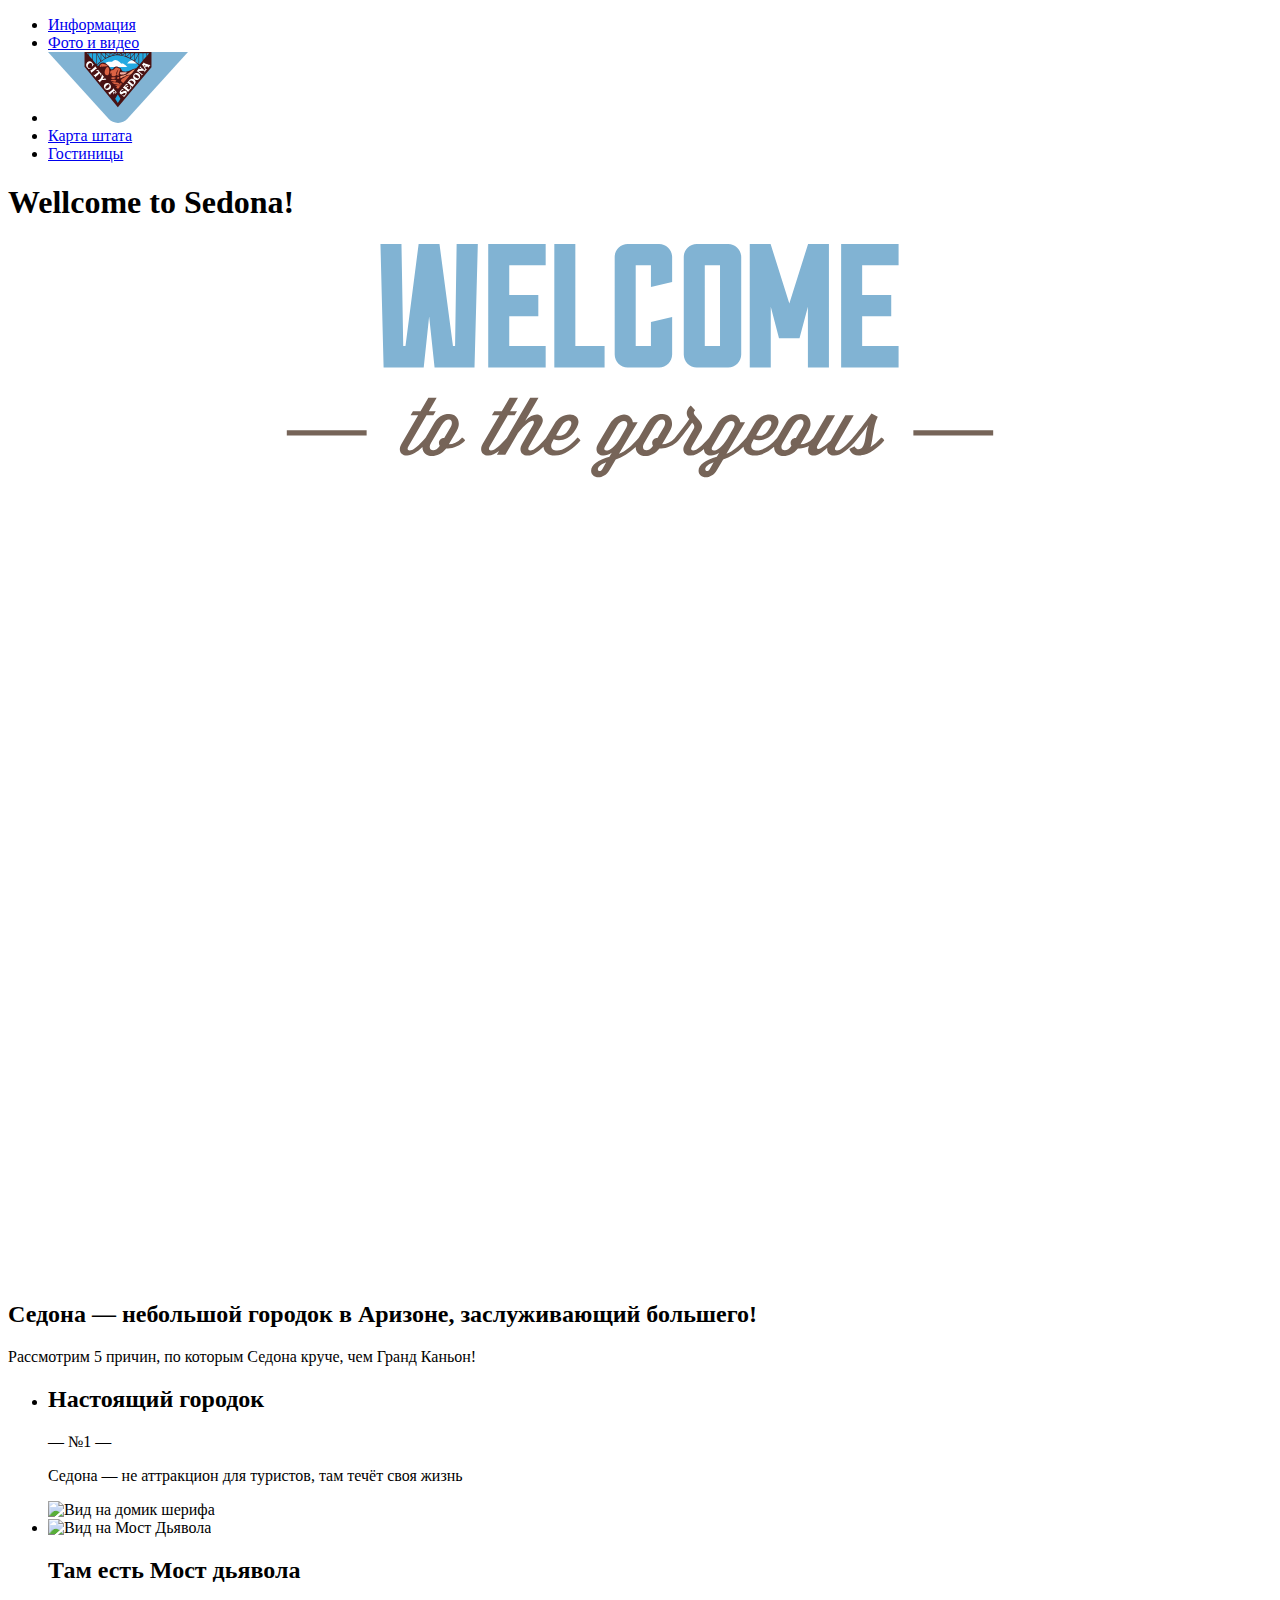
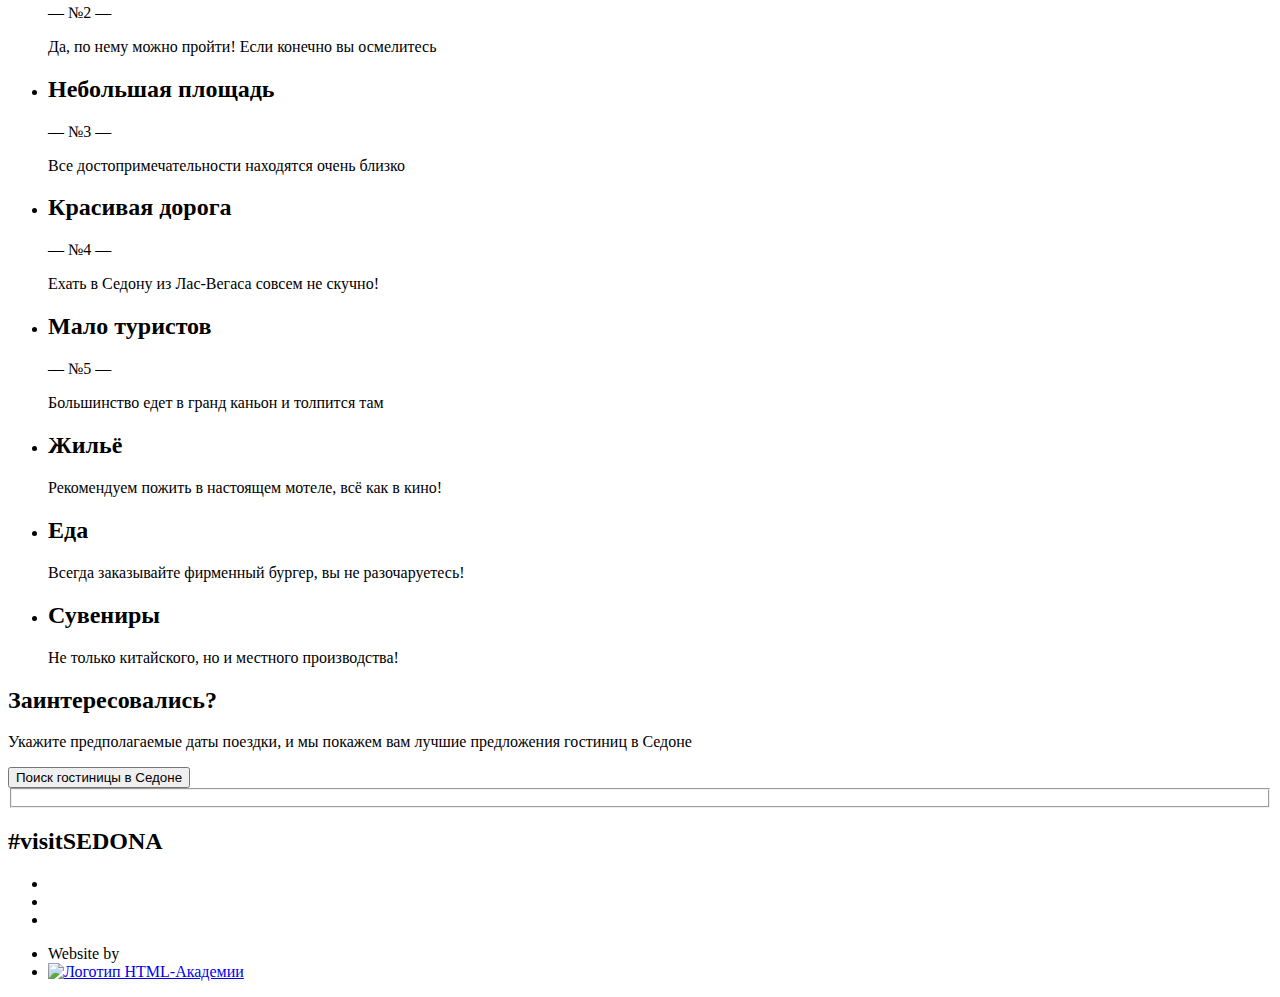
==== commit a4d8a855: "conflict?" ====
--- a/index.html
+++ b/index.html
@@ -3,7 +3,6 @@
   <head>
     <meta charset="utf-8">
     <title>HTML Academy: Седона</title>
-<<<<<<< HEAD
     <link rel="stylesheet" href="css/style.css">
   </head>
   <body>
@@ -131,12 +130,4 @@
   			</li>  			
   		</ul>
   	</footer>
-=======
-  </head>
-  <body>
-
-    <p>Репозиторий создан для обучения на профессиональном онлайн‑курсе «<a href="https://htmlacademy.ru/intensive/htmlcss">HTML и CSS, уровень 1</a>».</p>
-
->>>>>>> 591a8232c10e8846973f04631dc204701946bedc
-  </body>
 </html>
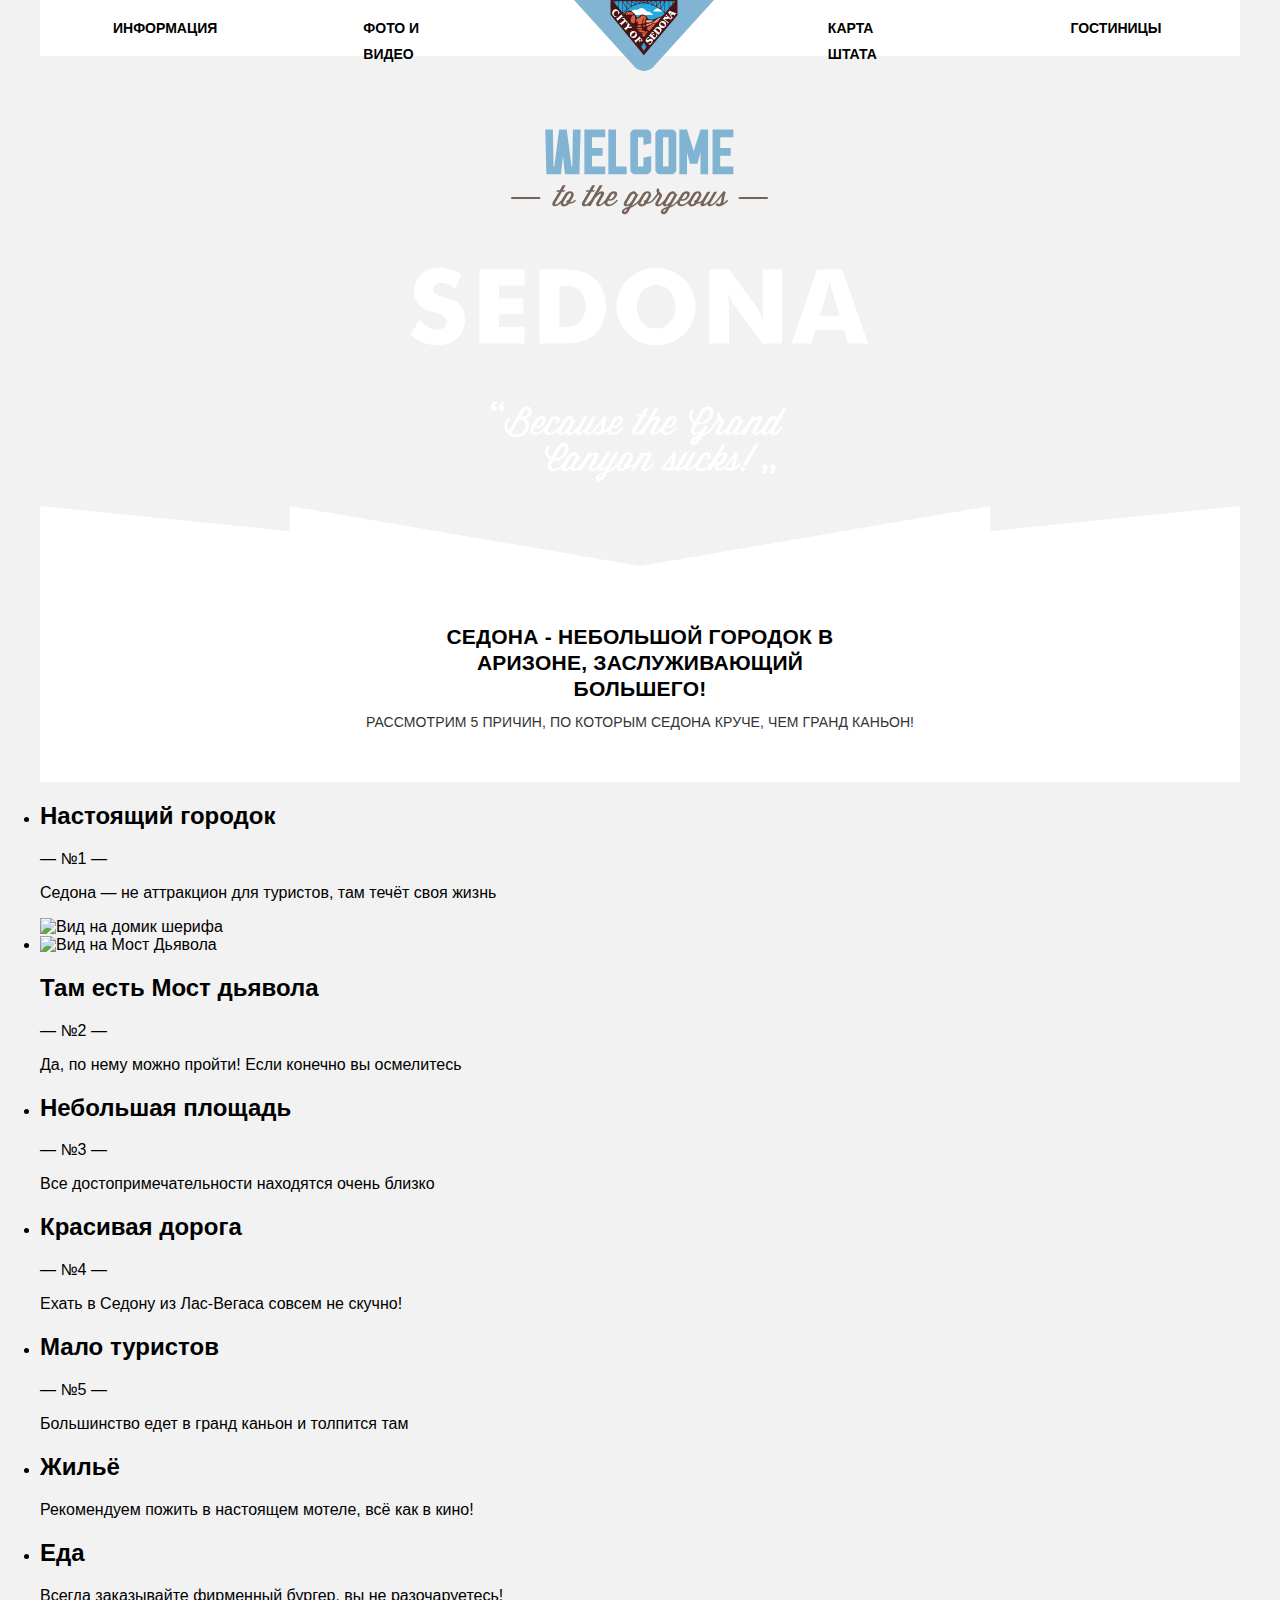
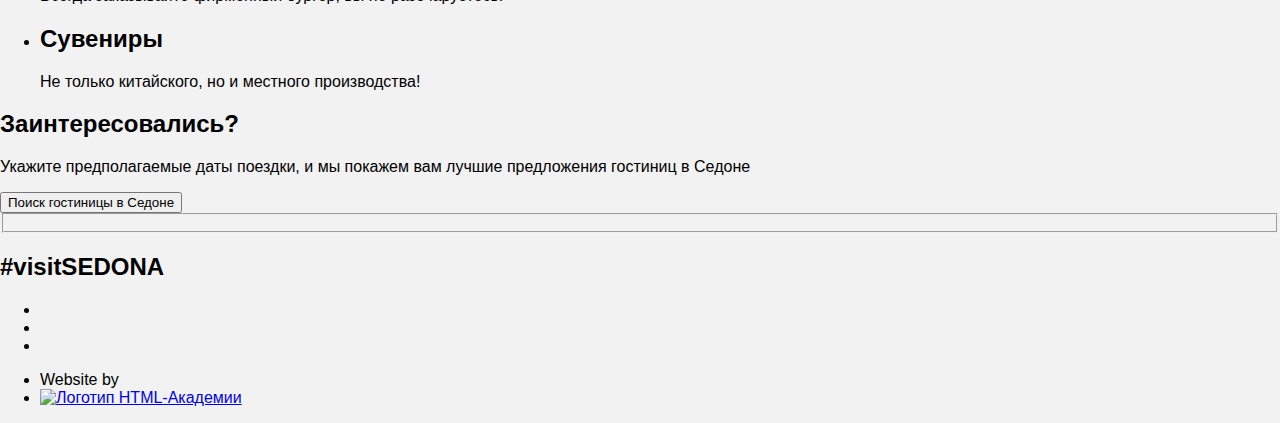
==== commit 4f131795: "блочек с заголовком" ====
--- a/index.html
+++ b/index.html
@@ -52,7 +52,7 @@
 		</div>
 	  	<div class="sedona-pres do-center">
 	  		<svg xmlns="http://www.w3.org/2000/svg" width="1200" height="59" preserveAspectRatio="none" viewBox="0 0 1200 59"><path d="M0 57V0l250 24V0l350 57L950 0v24l250-24v57H0z" fill="#fff"/></svg>
-	  		<h2>Седона — небольшой городок в Аризоне, заслуживающий большего!</h2>
+	  		<h2>Седона - небольшой городок в Аризоне, заслуживающий большего!</h2>
 			<p>Рассмотрим 5 причин, по которым Седона круче, чем Гранд Каньон!</p>
 	  	</div>
 	  	<div class="sedona-arguments">
@@ -61,10 +61,10 @@
 	  				<h2>Настоящий городок</h2>
 	  				<p>— №1 —</p>
 	  				<p>Седона — не аттракцион для туристов, там течёт своя жизнь</p>
-	  				<img src="#" width="800" height="256" alt="Вид на домик шерифа">
+	  				<img src="./img/feature-picture-1.jpg" width="800" height="256" alt="Вид на домик шерифа">
 	  			</li>
 	  			<li>
-	  				<img src="#" width="800" height="256" alt="Вид на Мост Дьявола">
+	  				<img src="./img/feature-picture-2.jpg" width="800" height="256" alt="Вид на Мост Дьявола">
 	  				<h2>Там есть Мост дьявола</h2>
 	  				<p>— №2 —</p>
 	  				<p>Да, по нему можно пройти! Если конечно вы осмелитесь</p>
@@ -85,9 +85,7 @@
 	  				<p>Большинство едет в гранд каньон и толпится там</p>
 	  			</li>
 	  		</ul>
-	  	</div>
-	  	<div class="sedona-features">
-	  		<ul class="sedona-features-list">
+	  		<ul class="sedona-arguments-cards">
 	  			<li>
 	  				<h2>Жильё</h2>
 	  				<p>Рекомендуем пожить в настоящем мотеле, всё как в кино!</p>
--- a/css/style.css
+++ b/css/style.css
@@ -0,0 +1,126 @@
+body {
+	margin: 0;
+	padding: 0;
+	min-width: 1200px;
+	background-color: #f2f2f2;
+	font-family: "PTSans", "Arial", "sans-serif";
+}
+
+@font-face{
+	font-family: "PTSans";
+	src: url('../fonts/ptsans.woff');
+	src: url('../fonts/ptsans.woff2');
+}
+
+.visually-hidden{
+	position: absolute;
+	width: 1px;
+	height: 1px;
+	margin: -1px;
+	border: 0;
+	padding: 0;
+	clip: rect(0 0 0 0);
+	overflow: hidden;
+}
+
+.do-center{
+	margin: 0 auto;
+	padding: 0;
+	display: block;
+	width: 1200px;
+}
+
+.main-nav{
+	height: 56px;
+	background-color: #ffffff;
+}
+
+.main-nav ul{
+	margin: 0;
+	padding: 0;
+	width: 1200px;
+	height: 56px;
+	display: flex;
+	flex-direction: row;
+	justify-content: space-between;
+}
+
+.main-nav li{
+	margin: 0;
+	padding: 0;
+	width: 239px;
+	height: 56px;
+	list-style: none;
+	padding: 15px 73px;
+}
+
+.main-nav li:nth-child(3){
+	padding: 0 41px;
+	width: 244px;
+}
+
+.main-nav a{
+	text-decoration: none;
+	text-transform: uppercase;
+	text-align: center;
+	font-size: 14px;
+	line-height: 26px;
+	font-weight: 700;
+	color: #000000;
+}
+
+.sedona-view{
+	height: 510px;
+	background-image: url('../img/background-photo.jpg');
+	background-repeat: no-repeat;
+	background-size: cover;
+	background-position: 0% 30%;
+}
+
+.sedona-view-letters{
+	margin: 73px 370px;
+	width: 459px;
+	height: 353px;
+}
+
+.sedona-pres{
+	display: block;
+	position: relative;
+	height: 216px;
+	background-color: #ffffff;
+	text-align: center;
+}
+
+.sedona-pres h2{
+	display: inline-block;
+	vertical-align: baseline;
+	width: 440px;
+	height: 48px;
+	text-transform: uppercase;
+	text-align: center;
+	letter-spacing: 0.23px;
+	font-size: 21px;
+	font-weight: 800;
+	line-height: 26px;
+	margin-top: 58px;
+	margin-bottom: 20px;
+}
+
+.sedona-pres p{
+	font-size: 14px;
+	font-weight: 400;
+	text-transform: uppercase;
+	letter-spacing: 0.1px;
+	color: #333333;
+}
+
+.sedona-pres svg{
+	display: block;
+	position: absolute;
+	top: -60px;
+	left: 0;
+	width: 1200px;
+	height: 62px;
+}
+
+.sedona-arguments-list{}